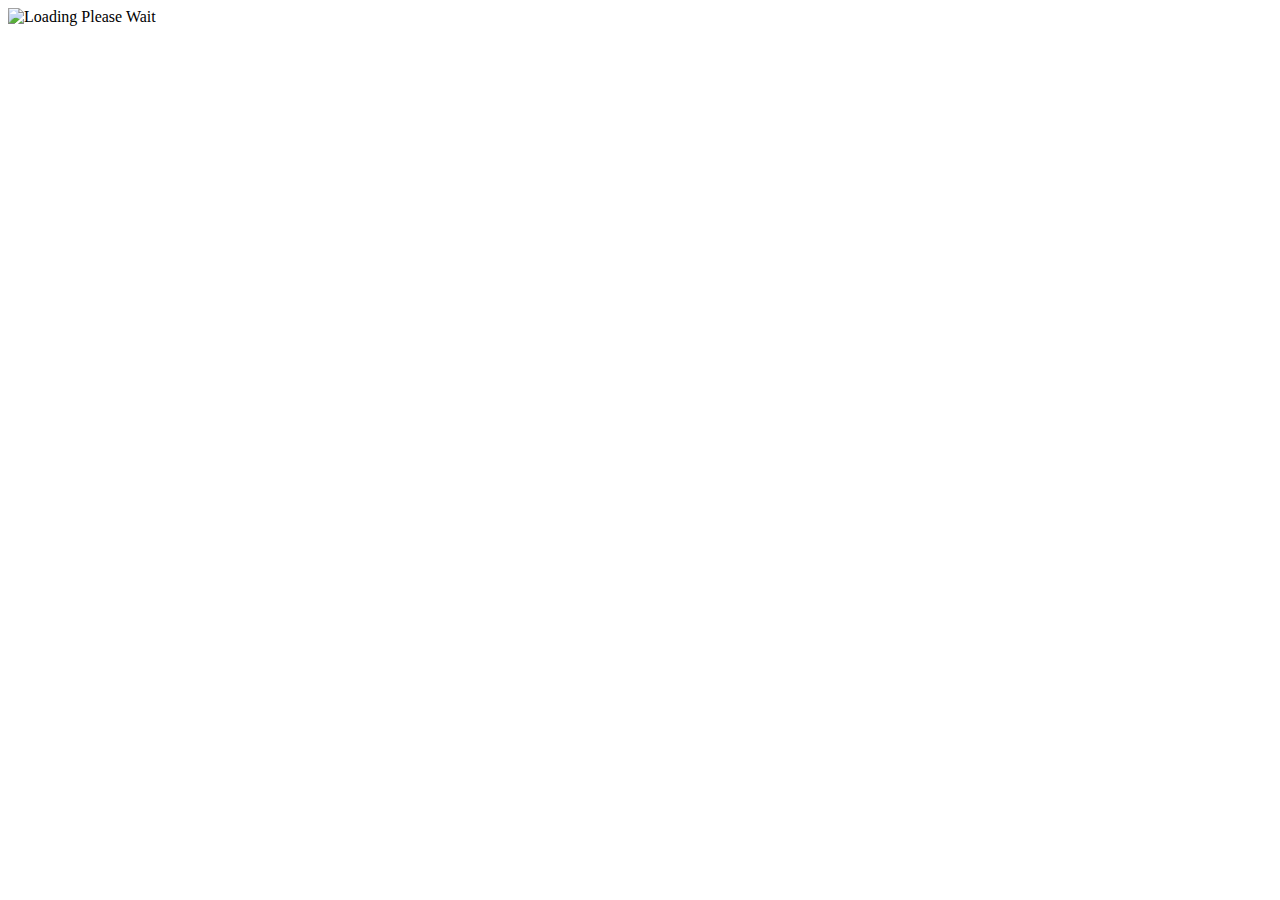
==== kiss-activity.html @ 9ce61d70 "Add files via upload" ====
<!DOCTYPE html>
<html lang="en">
<head>
    <meta charset="UTF-8">
    <meta name="viewport" content="width=device-width, initial-scale=1.0">
    <link rel="icon" href="./images/kissfav.png" type="image/png">
    <title>Our First Kiss &#x1F60B;</title>
    <style>
        img {
          max-width: 100%;
          height: auto;
        }
    </style>
</head>
<body>
    <img src="./images/kissforever.gif" alt="Loading Please Wait">
</body>
</html>
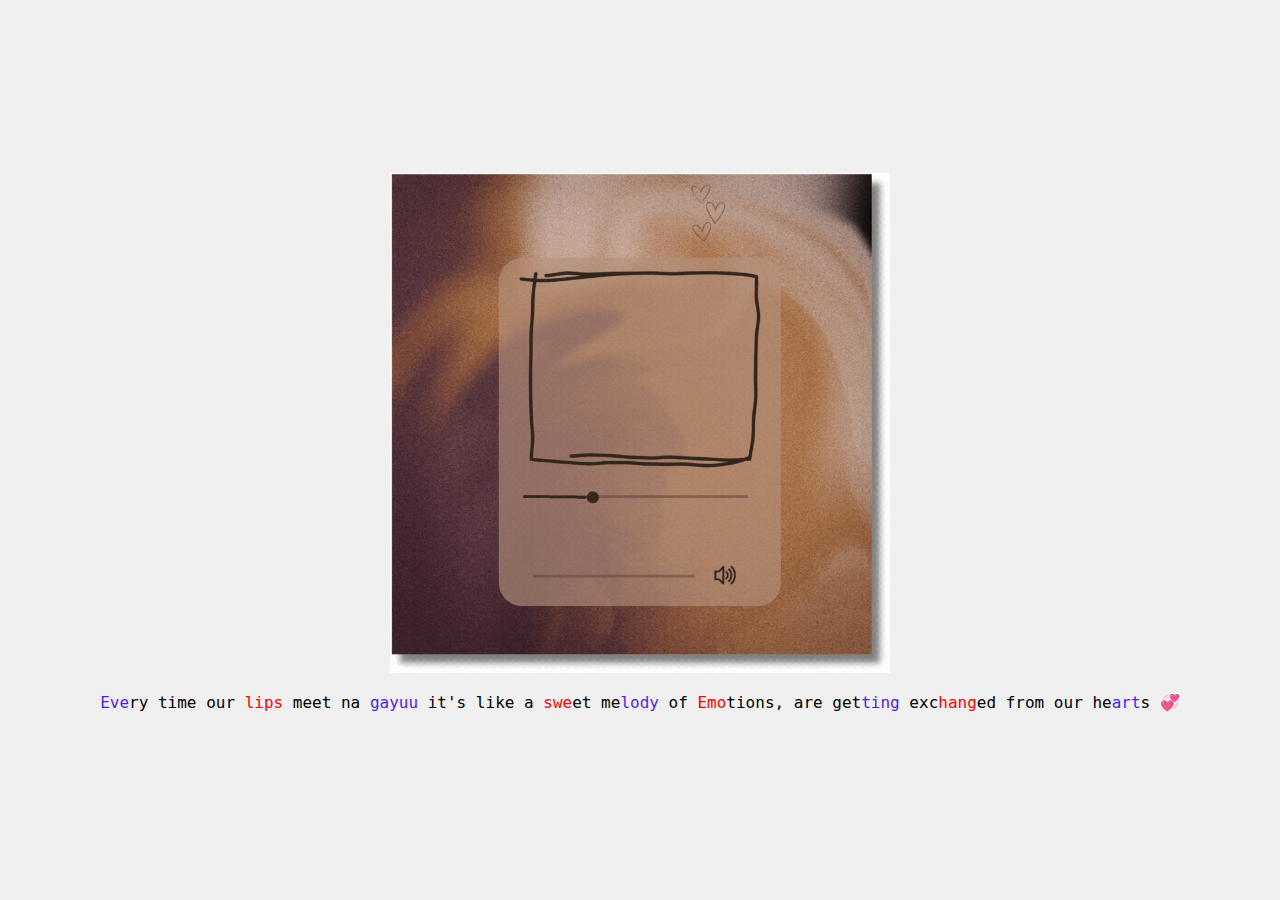
==== commit 16a0bb67: "Update kiss-activity.html" ====
--- a/kiss-activity.html
+++ b/kiss-activity.html
@@ -1,18 +1,158 @@
 <!DOCTYPE html>
 <html lang="en">
+
 <head>
     <meta charset="UTF-8">
     <meta name="viewport" content="width=device-width, initial-scale=1.0">
-    <link rel="icon" href="./images/kissfav.png" type="image/png">
     <title>Our First Kiss &#x1F60B;</title>
-    <style>
-        img {
-          max-width: 100%;
-          height: auto;
+</head>
+<style>
+    body {
+        margin: 0;
+        font-family: Arial, sans-serif;
+        display: flex;
+        justify-content: center;
+        align-items: center;
+        height: 100vh;
+        background-color: #f0f0f0;
+    }
+
+    .container {
+        text-align: center;
+    }
+
+    .image-above-button {
+        max-width: 100%;
+        height: auto;
+        width: 500px;
+    }
+
+    .kiss-container {
+        position: fixed;
+        top: 50%;
+        left: 50%;
+        transform: translate(-50%, -50%);
+    }
+
+    .kiss-animation {
+        width: 100px;
+        height: 100px;
+        background: url('./images/kissmegayuu.png') no-repeat center center;
+        background-size: contain;
+        position: absolute;
+        top: 50%;
+        left: 50%;
+        transform: translate(-50%, -50%);
+        animation: kissFade 6s ease-out forwards;
+    }
+
+    @keyframes kissFade {
+        0% {
+            opacity: 1;
+            transform: translate(-50%, -50%) scale(1);
         }
-    </style>
-</head>
+
+        100% {
+            opacity: 0;
+            transform: translate(-50%, -50%) scale(1.5);
+        }
+    }
+
+    @keyframes dance {
+        0% {
+            transform: translateY(0);
+        }
+
+        25% {
+            transform: translateY(-10px) rotate(5deg);
+        }
+
+        50% {
+            transform: translateY(10px) rotate(-5deg);
+        }
+
+        75% {
+            transform: translateY(-5px) rotate(2deg);
+        }
+
+        100% {
+            transform: translateY(5px) rotate(-2deg);
+        }
+    }
+
+
+    .dance-animation {
+        animation: dance 2s infinite;
+        display: inline-block;
+    }
+
+    .dance-animation:nth-child(odd) {
+        color: rgb(82, 28, 232)
+    }
+
+    .dance-animation:nth-child(even) {
+        color: red;
+    }
+</style>
+
 <body>
-    <img src="./images/kissforever.gif" alt="Loading Please Wait">
+    <div class="container">
+        <img src="./images/kissforever.gif" alt="Image Above Button" class="image-above-button">
+        <p style="font-family: monospace; font-weight: 500; font-size: large;">
+            <span class="dance-animation">Eve</span>ry time our <span class="dance-animation">lips</span> meet na <span
+                class="dance-animation">gayuu</span> it's
+            like a <span class="dance-animation">swe</span>et me<span class="dance-animation">lody</span> of <span
+                class="dance-animation">Emo</span>tions, are get<span class="dance-animation">ting</span> exc<span
+                class="dance-animation">hang</span>ed from our he<span class="dance-animation">art</span>s <span
+                class="dance-animation">&#x1F49E;</span>
+        </p>
+    </div>
+    <audio id="myAudio" autoplay loop onended="loopAudio()">
+        <source src="./audio/dandelions_ringtone.mp3" type="audio/mpeg">
+        Your browser does not support the audio element.
+    </audio>
+
+    <script>
+        window.addEventListener('load', () => {
+            createKissAnimation();
+        });
+
+        function createKissAnimation() {
+            const container = document.createElement('div');
+            container.classList.add('kiss-container');
+            document.body.appendChild(container);
+
+            const numberOfKisses = 8; // Number of kiss animations
+            const distance = 150; // Distance from the center
+            const duration = 2000; // Duration of each kiss animation in milliseconds
+
+            for (let i = 0; i < numberOfKisses; i++) {
+                setTimeout(() => {
+                    const angle = (360 / numberOfKisses) * i;
+                    const radians = angle * (Math.PI / 180);
+                    const x = Math.cos(radians) * distance;
+                    const y = Math.sin(radians) * distance;
+
+                    const kissAnimation = document.createElement('div');
+                    kissAnimation.classList.add('kiss-animation');
+                    kissAnimation.style.transform = `translate(${x}px, ${y}px)`;
+                    container.appendChild(kissAnimation);
+
+                    setTimeout(() => {
+                        kissAnimation.remove();
+                    }, duration);
+                }, i * (duration / numberOfKisses));
+            }
+        }
+
+
+        function loopAudio() {
+            var audio = document.getElementById("myAudio");
+            audio.currentTime = 0; // Reset audio to the beginning
+            audio.play(); // Start playing again
+        }
+
+    </script>
 </body>
-</html>+
+</html>
